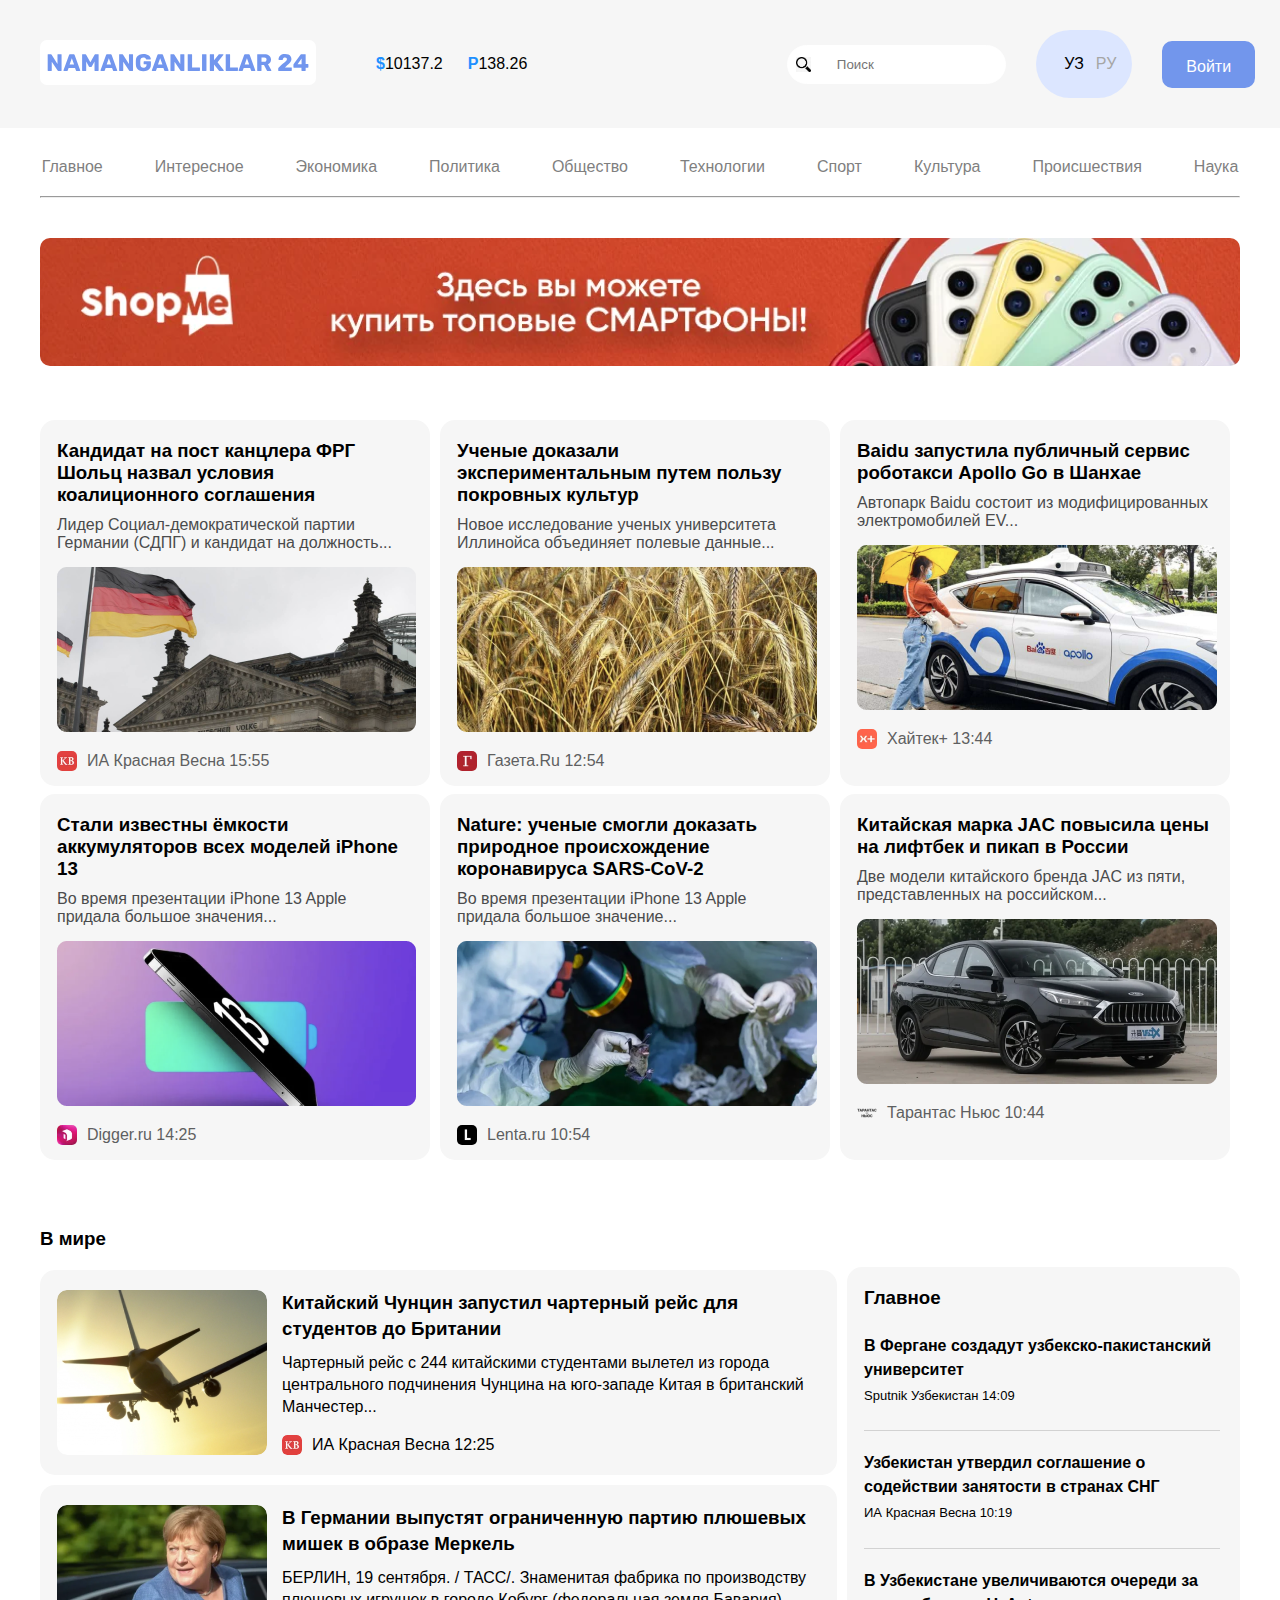
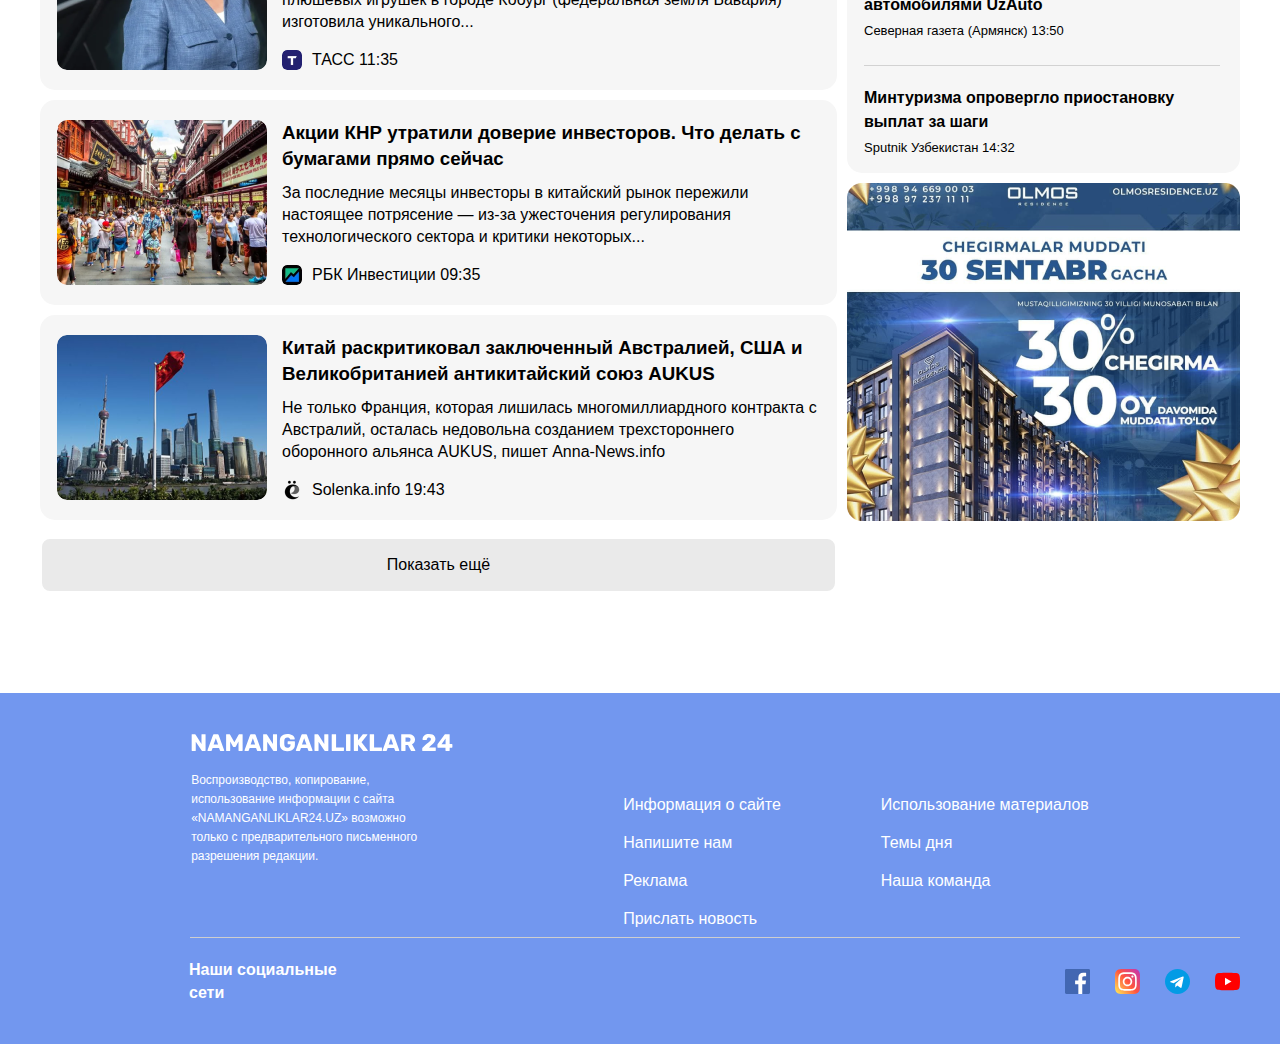
==== index.html @ 74d0e5bb "Initial commit" ====
<!DOCTYPE html>
<html lang="en">

<head>
    <meta charset="UTF-8">
    <meta name="viewport" content="width=device-width, initial-scale=1.0">
    <title>Namangan 24</title>
    <link rel="stylesheet" href="./normalize.css">
    <link rel="stylesheet" href="./main.css">
</head>

<body>
    <header class="namangan__header">
        <div class="header__inner">
            <div class="container">
                <div class="box__bacgkround__color">

                    <div class="box__namangan__one">

                        <div class="header__content">
                            <a href="./index.html">
                            <img class="header__logo" src="./images/NAMANGANLIKLAR24.svg" alt="Namangan photo">
                        </a>
                        </div>

                        <div class="drbox">
                            <p class="header__$"><span class="dollar__span">$</span>10137.2</p>
                            <p class="header__rubl"><span class="rubl__span">Р</span>138.26</p>
                        </div>
                        <div class="form__content">
                            <form class="header__form" action="https://echo.htmlacademy.ru" method="post">
                                <input class="header__form__item" placeholder="     Поиск" name="User_search"
                                    type="search">
                            </form>
                            <div class="language__box">
                                <a class="header__language" href="#">УЗ</a>
                                <a class="header__language__ru" href="#">РУ</a>
                            </div>
                            <a class="header__sign" href="./contact.html">Войти</a>
                        </div>


                    </div>



                </div>
            </div>
        </div>
        <div class="box__orginal__header">
            <div class="container">
                <ul class="header__list">
                    <li class="header__list__item"><a class="header__link" href="./index.html">Главное</a></li>
                    <li class="header__list__item"><a class="header__link" href="./about.html">Интересное</a></li>
                    <li class="header__list__item"><a class="header__link" href="./article.html">Экономика</a></li>
                    <li class="header__list__item"><a class="header__link" href="#">Политика</a></li>
                    <li class="header__list__item"><a class="header__link" href="#">Общество</a></li>
                    <li class="header__list__item"><a class="header__link" href="#">Технологии</a></li>
                    <li class="header__list__item"><a class="header__link" href="#">Спорт</a></li>
                    <li class="header__list__item"><a class="header__link" href="#">Культура</a></li>
                    <li class="header__list__item"><a class="header__link" href="#">Происшествия</a></li>
                    <li class="header__list__item"><a class="header__link" href="#">Наука</a></li>

                </ul>
                <hr class="header__line">

            </div>

        </div>

        <div class="box__namangan__ads">
            <div class="container">
                <img class="header__img__ad" width="1200" height="auto" src="./images/optimize 1.png" alt="AD">
            </div>
        </div>

    </header>
    <!-- news started -->
    <main>
        <section class="News">
            <div class="container">
                <div class="news__iner">

                    <ul class="news__list">
                        <li class="news__list__item">
                            <h3 class="news__title">Кандидат на пост канцлера ФРГ Шольц назвал условия коалиционного
                                соглашения</h3>
                            <p class="news__text">Лидер Социал-демократической партии Германии (СДПГ) и кандидат на
                                должность...</p>
                            <img src="./images/image 3.png"
                                alt="Кандидат на пост канцлера ФРГ Шольц назвал условия коалиционного соглашения">
                            <div class="box__icon">
                                <img class="icon__img" src="./images/oxiridi.svg" alt="icon">
                                <p class="icon__text"><span>ИА Красная Весна 15:55</span></p>
                            </div>
                        </li>
                        <li class="news__list__item">
                            <h3 class="news__title">Ученые доказали экспериментальным путем пользу покровных культур
                            </h3>
                            <p class="news__text">Новое исследование ученых университета Иллинойса объединяет полевые
                                данные... </p>
                            <img src="./images/image 1.png"
                                alt="Кандидат на пост канцлера ФРГ Шольц назвал условия коалиционного соглашения">
                            <div class="box__icon">
                                <img class="icon__img" src="./images/svg.svg" alt="icon">
                                <p class="icon__text"><span>Газета.Ru 12:54</span></p>
                            </div>
                        </li>
                        <li class="news__list__item">
                            <h3 class="news__title">Baidu запустила публичный сервис роботакси Apollo Go в Шанхае</h3>
                            <p class="news__text">Автопарк Baidu состоит из модифицированных электромобилей EV... </p>
                            <img src="./images/image 4.png"
                                alt="Кандидат на пост канцлера ФРГ Шольц назвал условия коалиционного соглашения">
                            <div class="box__icon">
                                <img class="icon__img" src="./images/xaytek.svg" alt="icon">
                                <p class="icon__text"><span>Хайтек+ 13:44</span></p>
                            </div>
                        </li>
                        <li class="news__list__item">
                            <h3 class="news__title">Стали известны ёмкости аккумуляторов всех моделей iPhone 13</h3>
                            <p class="news__text">Во время презентации iPhone 13 Apple придала большое значения...</p>
                            <img src="./images/iphone.png"
                                alt="Кандидат на пост канцлера ФРГ Шольц назвал условия коалиционного соглашения">
                            <div class="box__icon">
                                <img class="icon__img" src="./images/svg1.svg" alt="icon">
                                <p class="icon__text"><span>Digger.ru 14:25</span></p>
                            </div>
                        </li>
                        <li class="news__list__item">
                            <h3 class="news__title">Nature: ученые смогли доказать природное происхождение коронавируса
                                SARS-CoV-2</h3>
                            <p class="news__text">Во время презентации iPhone 13 Apple придала большое значение...</p>
                            <img src="./images/photo.png"
                                alt="Кандидат на пост канцлера ФРГ Шольц назвал условия коалиционного соглашения">
                            <div class="box__icon">
                                <img class="icon__img" src="./images/svg2.svg" alt="icon">
                                <p class="icon__text"><span>Lenta.ru 10:54</span></p>
                            </div>
                        </li>
                        <li class="news__list__item">
                            <h3 class="news__title">Китайская марка JAC повысила цены на лифтбек и пикап в России</h3>
                            <p class="news__text">Две модели китайского бренда JAC из пяти, представленных на
                                российском...</p>
                            <img src="./images/last.png"
                                alt="Кандидат на пост канцлера ФРГ Шольц назвал условия коалиционного соглашения">
                            <div class="box__icon">
                                <img class="icon__img" src="./images/svg3.svg" alt="icon">
                                <p class="icon__text"><span>Тарантас Ньюс 10:44 </span></p>
                            </div>
                        </li>
                    </ul>

                </div>
            </div>

        </section>

        <section class="world">
            <div class="container">
                <h3 class="world__left__title">В мире</h3>
                <div class="world__main">
                    <div class="world__left__main">
                        <div class="world__left">


                            <ul class="world__left__list">
                                <li class="world__left__list__item">
                                    <img class="world__left__img" src="./images/news.png" alt="1photo">

                                    <div class="world__left__list__item__content">
                                        <h3 class="world__left__list__item__content__title">Китайский Чунцин запустил
                                            чартерный
                                            рейс для студентов до Британии</h3>
                                        <p class="world__left__list__item__content__text">Чартерный рейс с 244
                                            китайскими
                                            студентами вылетел из города центрального подчинения Чунцина на юго-западе
                                            Китая
                                            в
                                            британский Манчестер... </p>
                                        <div class="world__left__list__item__box__bottom">
                                            <img class="world__left__list__item__box__bottom__img"
                                                src="./images/oxiridi.svg" alt="bottom photo">
                                            <span class="world__left__list__item__box__bottom__text">ИА Красная Весна
                                                12:25</span>
                                        </div>
                                    </div>
                                </li>

                                <li class="world__left__list__item">
                                    <img class="world__left__img" src="./images/2rasm.png" alt="1photo">
                                    <div class="world__left__list__item__content">
                                        <h3 class="world__left__list__item__content__title">В Германии выпустят
                                            ограниченную
                                            партию плюшевых мишек в образе Меркель
                                        </h3>
                                        <p class="world__left__list__item__content__text">
                                            БЕРЛИН, 19 сентября. / ТАСС/. Знаменитая фабрика по производству плюшевых
                                            игрушек в городе Кобург (федеральная земля Бавария) изготовила
                                            уникального...
                                        </p>
                                        <div class="world__left__list__item__box__bottom">
                                            <img class="world__left__list__item__box__bottom__img"
                                                src="./images/2rasmbottom.svg" alt="bottom photo">
                                            <span class="world__left__list__item__box__bottom__text">
                                                ТАСС 11:35</span>
                                        </div>
                                    </div>
                                </li>
                                <li class="world__left__list__item">
                                    <img class="world__left__img" src="./images/3rasm.png" alt="1photo">
                                    <div class="world__left__list__item__content">
                                        <h3 class="world__left__list__item__content__title">Акции КНР утратили доверие
                                            инвесторов. Что делать с бумагами прямо сейчас
                                        </h3>
                                        <p class="world__left__list__item__content__text">
                                            За последние месяцы инвесторы в китайский рынок пережили настоящее
                                            потрясение —
                                            из-за ужесточения регулирования технологического сектора и критики
                                            некоторых...
                                        </p>
                                        <div class="world__left__list__item__box__bottom">
                                            <img class="world__left__list__item__box__bottom__img"
                                                src="./images/3rasmbottom.svg" alt="bottom photo">
                                            <span class="world__left__list__item__box__bottom__text">РБК Инвестиции
                                                09:35
                                            </span>
                                        </div>
                                    </div>
                                </li>
                                <li class="world__left__list__item">
                                    <img class="world__left__img" src="./images/4rasm.png" alt="1photo">
                                    <div class="world__left__list__item__content">
                                        <h3 class="world__left__list__item__content__title">Китай раскритиковал
                                            заключенный
                                            Австралией, США и Великобританией антикитайский союз AUKUS
                                        </h3>
                                        <p class="world__left__list__item__content__text">
                                            Не только Франция, которая лишилась многомиллиардного контракта с Австралий,
                                            осталась недовольна созданием трехстороннего оборонного альянса AUKUS, пишет
                                            Anna-News.info
                                        </p>
                                        <div class="world__left__list__item__box__bottom">
                                            <img class="world__left__list__item__box__bottom__img"
                                                src="./images/4rasmbottom.svg" alt="bottom photo">
                                            <span class="world__left__list__item__box__bottom__text">Solenka.info
                                                19:43
                                            </span>
                                        </div>
                                    </div>
                                </li>


                            </ul>
                            <a class="world__left__link" href="./about.html">Показать ещё</a>
                        </div>





                    </div>












                    <div class="world__right">
                        <div class="world__right__main">

                            <h3 class="world__right__title">Главное</h3>
                            <ul class="world__right__list">
                                <li class="world__right__list__item">
                                    <h4 class="world__right__list__item__title">В Фергане создадут узбекско-пакистанский
                                        университет</h4>
                                    <p class="world__right__list__item__text">Sputnik Узбекистан 14:09</p>
                                </li>
                                <li class="world__right__list__item">
                                    <h4 class="world__right__list__item__title">Узбекистан утвердил соглашение о
                                        содействии
                                        занятости в странах СНГ
                                    </h4>
                                    <p class="world__right__list__item__text">ИА Красная Весна 10:19</p>
                                </li>
                                <li class="world__right__list__item">
                                    <h4 class="world__right__list__item__title">В Узбекистане увеличиваются очереди за
                                        автомобилями UzAuto
                                    </h4>
                                    <p class="world__right__list__item__text">Северная газета (Армянск) 13:50</p>
                                </li>
                                <li class="world__right__list__item world__right__list__item__active">
                                    <h4 class="world__right__list__item__title">Минтуризма опровергло приостановку
                                        выплат за
                                        шаги
                                    </h4>
                                    <p class="world__right__list__item__text">Sputnik Узбекистан 14:32</p>
                                </li>
                            </ul>




                        </div>
                        <a class="world__right__link__ad" href="#"><img class="world__right__link__ad__img" width="393"
                                height="338" src="./images/image 6.png" alt="adolmos"></a>

                    </div>









                </div>


            </div>


        </section>

       

    </main>

    <footer class="namangan__footer">
        <div class="namangan__footer__inner">
            <div class="container">
                <div class="namangan__footer__top__main">
                    <div class="namangan__footer__box">
                        <a href="#"><img class="namangan__footer__logo__img" src="./images/logo footer.svg"
                                alt="Namangan__logo"></a>

                        <p class="namangan__footer__text">Воспроизводство, копирование, использование информации с
                            сайта
                            «NAMANGANLIKLAR24.UZ» возможно только с предварительного письменного разрешения редакции.
                        </p>
                    </div>

                    <ul class="namangan__footer__list">
                        <li class="namangan__footer__list__item"><a class="namangan__footer__list__item__link"
                                href="#">Информация о сайте</a></li>
                        <li class="namangan__footer__list__item"><a class="namangan__footer__list__item__link"
                                href="#">Напишите нам</a></li>
                        <li class="namangan__footer__list__item"><a class="namangan__footer__list__item__link"
                                href="#">Реклама</a></li>
                        <li class="namangan__footer__list__item"><a class="namangan__footer__list__item__link"
                                href="#">Прислать новость</a></li>
                    </ul>

                    <ul class="namangan__footer__list__tutor">
                        <li class="namangan__footer__list__item__tutor"><a
                                class="namangan__footer__list__item__link__tutor" href="#">Использование материалов</a>
                        </li>
                        <li class="namangan__footer__list__item__tutor"><a
                                class="namangan__footer__list__item__link__tutor" href="#">Темы дня</a></li>
                        <li class="namangan__footer__list__item__tutor"><a
                                class="namangan__footer__list__item__link__tutor" href="#">Наша команда
                            </a></li>

                    </ul>

                </div>
                <div class="line"></div>



                <div class="namangan__footer__bottom__icons__box">
                    <div class="namangan__footer__bottom__icons__box__title__tutor">
                        <h4 class="namangan__footer__bottom__icons__box__title">Наши социальные сети</h4>
                    </div>
                    <div class="namangan__footer__bottom__icons__box__img">
                        <img width="25" src="./images/free-icon-facebook-1384053 1.svg" alt="faceebok photo">
                        <img width="25" src="./images/free-icon-instagram-2111463 1.svg" alt="faceebok photo">
                        <img width="25" src="./images/free-icon-telegram-2111646 1.svg" alt="faceebok photo">
                        <img width="25" src="./images/free-icon-youtube-1384060 1.svg" alt="faceebok photo">
                    </div>
                </div>

            </div>
        </div>
    </footer>


</body>

</html>
---- main.css ----
/*
* Prefixed by https://autoprefixer.github.io
* PostCSS: v8.4.14,
* Autoprefixer: v10.4.7
* Browsers: last 4 version
*/

* {
    margin: 0;
    padding: 0;
    -webkit-box-sizing: border-box;
            box-sizing: border-box;
}

body {
    font-family: 'Rubik', sans-serif;
}

li {
    list-style: none;
    
}

a {
    text-decoration: none;
}

.namangan__header--active {
    margin-bottom: 50px;
}


.header__inner {

    background-color: rgba(246, 246, 246, 1);
}

.header__logo {
    margin-right: 0;
    gap: 0;
}

.container {
    width: 1240px;
    padding-right: 20px;
    padding-left: 20px;
    margin: 0 auto;


}

.box__bacgkround__color {
    padding-top: 30px;
    padding-bottom: 30px;

}

.box__namangan__one {
    display: -webkit-box;
    display: -ms-flexbox;
    display: flex;
    gap: 60px;
    -webkit-box-align: center;
        -ms-flex-align: center;
            align-items: center;
    -webkit-box-pack: justify;
        -ms-flex-pack: justify;
            justify-content: space-between;
}

.header__form__item {
    border-radius: 60px;
    padding: 11px 10px 11px 30px;
    -webkit-box-sizing: border-box;
            box-sizing: border-box;
    background-image: url("./images/png-transparent-computer-icons-magnifying-glass-magnifier-magnifying-glass-magnifier-лупа-вектор-thumbnail.png");
    background-size: 15px;
    background-repeat: no-repeat;
    background-position: center left 8px;
    margin-left: 200px;
    border: 1px solid white;
}

.header__language__ru {
    color: rgba(166, 166, 166, 1);
    font-weight: 400;

}

.header__language {
    color: black;
    font-weight: 400;

    padding: 10px 12px;
    border-radius: 120px;

}

.header__sign {
    color: rgba(255, 255, 255, 1);
    background-color: rgba(114, 150, 236, 1);
    padding: 13px 20px 8px 20px;
    border-radius: 10px;
    font-weight: 500;
    border: 4px solid rgba(114, 150, 236, 1);

}

.header__sign:hover {
    background-color: white;
    border: solid 4px rgba(114, 150, 236, 1);
    color: rgba(114, 150, 236, 1);

}

.header__sign:active {
    opacity: 0.6;
    background-color: white;
    border: solid 4px rgba(114, 150, 236, 1);
    color: rgba(114, 150, 236, 1);
}


.language__box {
    background-color: rgba(220, 230, 255, 1);
    padding: 15px 16px 15px 16px;
    border-radius: 41px;
    display: -webkit-box;
    display: -ms-flexbox;
    display: flex;
    -webkit-box-align: center;
        -ms-flex-align: center;
            align-items: center;
}

.header__language:hover {
    background-color: rgba(255, 255, 255, 1);
}

.header__language__ru:hover {
    background-color: rgba(220, 230, 255, 1);

}


.form__content {
    display: -webkit-box;
    display: -ms-flexbox;
    display: flex;
    -webkit-box-align: center;
        -ms-flex-align: center;
            align-items: center;
    gap: 30px;
}

.header__content {
    display: -webkit-box;
    display: -ms-flexbox;
    display: flex;
    -webkit-box-align: center;
        -ms-flex-align: center;
            align-items: center;

}

.drbox {
    display: -webkit-box;
    display: -ms-flexbox;
    display: flex;
    gap: 25px;
}

.dollar__span {
    font-weight: bold;
    color: dodgerblue;
}

.rubl__span {
    font-weight: bold;
    color: dodgerblue;
}

.header__list {
    list-style: none;
    display: -webkit-box;
    display: -ms-flexbox;
    display: flex;
    -webkit-box-pack: center;
        -ms-flex-pack: center;
            justify-content: center;
    gap: 52px;
    margin-top: 30px;
    padding-bottom: 20px;

}

.header__link {
    color: rgba(127, 127, 127, 1);
    font-weight: 500;
}

.header__link:hover {
    color: red;

}

.header__line {
    color: rgba(127, 127, 127, 1);
}

.header__img__ad {
    border-radius: 10px;
    margin-top: 40px;
    margin-bottom: 50px;

}



/* news start */
.news__list {
    display: -webkit-box;
    display: -ms-flexbox;
    display: flex;
    -ms-flex-wrap: wrap;
        flex-wrap: wrap;
    -webkit-box-pack: center;
        -ms-flex-pack: center;
            justify-content: center;
}

.news__list__item {
    width: 390px;
    padding: 20px 18px 15px 17px;
    background-color: rgba(246, 246, 246, 1);
    border-radius: 15px;
    margin-right: 10px;
    margin-bottom: 8px;



}

.news__title {
    margin-bottom: 10px;

}

.news__text {
    margin-bottom: 15px;
    font-weight: 500;
    color: rgba(74, 75, 76, 1);
}

.box__icon {
    margin-top: 15px;
    display: -webkit-box;
    display: -ms-flexbox;
    display: flex;
    -webkit-box-align: center;
        -ms-flex-align: center;
            align-items: center;
    gap: 10px;
}

.icon__text {
    color: rgba(94, 95, 97, 1);
}

/* news__df start */

/* world__left start */
.world__left__title {
    margin-top: 60px;
}

.world__left__list {
    margin-top: 20px;
    display: -webkit-box;
    display: -ms-flexbox;
    display: flex;
    -webkit-box-orient: vertical;
    -webkit-box-direction: normal;
        -ms-flex-direction: column;
            flex-direction: column;
    gap: 10px;
}

.world__left__list__item {
    display: -webkit-box;
    display: -ms-flexbox;
    display: flex;
    width: 797px;
    background-color: rgba(246, 246, 246, 1);
    padding: 20px 20px 20px 17px;
    border-radius: 15px;

    gap: 15px;


}

.world__left__img {
    border-radius: 10px;
}

.world__left__list__item__content__title {
    line-height: 26px;
}

.world__left__list__item__content__text {
    font-weight: 400;
    margin-top: 10px;
    margin-bottom: 17px;
    font-size: 16px;
    line-height: 22px;
}

.world__left__list__item__box__bottom {
    display: -webkit-box;
    display: -ms-flexbox;
    display: flex;
    -webkit-box-align: center;
        -ms-flex-align: center;
            align-items: center;
    gap: 10px;
}

.world__left__list__item__box__bottom__img {
    border-radius: 5px;
}

.world__left__list__item__box__bottom__text {
    font-weight: 400;
    line-height: 14.22px;
}

.world__left__link {
    display: -webkit-box;
    display: -ms-flexbox;
    display: flex;
    -webkit-box-pack: center;
        -ms-flex-pack: center;
            justify-content: center;

    padding: 17px;
    background-color: rgba(234, 234, 234, 1);
    color: black;
    font-weight: 500;
    font-size: 16px;
    margin-top: 17px;
    border: 2.7px solid white;

    border-radius: 10px;

}

.world__left__link:hover {
    background-color: rgb(255, 255, 255);
    border: 2.7px solid blue;
    color: blue;
}

.world__left__link:active {
    opacity: 0.6;
    background-color: rgb(255, 255, 255);
    border: 2.7px solid blue;
    color: blue;
}

/* world__left finish */

/* world__right start */
.world__right__main {
    margin-top: 17px;
    padding: 20px 20px 5px 17px;
    border-radius: 15px;
    background-color: rgba(246, 246, 246, 1);
    margin-left: 10px;
    margin-bottom: 10px;
}

.world__main {
    display: -webkit-box;
    display: -ms-flexbox;
    display: flex;
    -webkit-box-orient: horizontal;
    -webkit-box-direction: normal;
        -ms-flex-direction: row;
            flex-direction: row;

}

.world__right__title {
    margin-bottom: 25px;
}

.world__right__list {
    display: -webkit-box;
    display: -ms-flexbox;
    display: flex;
    -webkit-box-orient: vertical;
    -webkit-box-direction: normal;
        -ms-flex-direction: column;
            flex-direction: column;
    gap: 20px;
}

.world__right__list__item {


    border-bottom: 1px solid rgba(210, 210, 210, 1);

    padding-bottom: 20px;
}

.world__right__list__item__active {
    border-bottom: none;
    padding-bottom: 5px;
}

.world__right__list__item__title {
    line-height: 24px;
}

.world__right__list__item__text {
    line-height: 28.44px;
    font-weight: 400;
    font-size: 13px;

}

.world__right__link__ad {
    margin-left: 10px;
    border-radius: 15px;

}






/* world__right finish */
/* news three start */
.section__news__three__main__title {
    line-height: 28.44px;
    margin-top: 60px;
    margin-bottom: 20px;
}

.section__news__three__list {
    display: -webkit-box;
    display: -ms-flexbox;
    display: flex;
    gap: 10px;
}

.section__news__three__list__item {
    width: 393px;
    padding: 20px 18px 15px 17px;
    border-radius: 15px;
    background-color: rgba(246, 246, 246, 1);
}

.section__news__three__list__item__title {
    line-height: 26px;
}


.section__news__three__list__item__text {
    margin-top: 10px;
    margin-bottom: 20px;
    font-size: 1rem;
    line-height: 22px;
    color: rgba(74, 75, 76, 1);
    font-weight: 400;
}

.section__news__three__list__item__bottom__box {
    display: -webkit-box;
    display: -ms-flexbox;
    display: flex;
    -webkit-box-align: center;
        -ms-flex-align: center;
            align-items: center;
    gap: 10px;
}

.section__news__three__list__item__bottom__box--active {
    margin-top: 43px;
}

.section__news__three__list__item__bottom__box__text {
    font-size: 12px;
    line-height: 14.22px;
    color: rgba(94, 95, 97, 1);
    font-weight: 400;
}




/* news three finish */

/* footer :start */
.namangan__footer {
    margin-top: 100px;



}

.namangan__footer__inner {
    background-color: rgba(114, 151, 239, 1);
    padding-bottom: 40px;
}

.namangan__footer__top__main {
    display: -webkit-box;
    display: -ms-flexbox;
    display: flex;
    -webkit-box-pack: center;
        -ms-flex-pack: center;
            justify-content: center;



}

.namangan__footer__logo__img {
    padding-top: 40px;
}

.namangan__footer__box {

    width: 229px;



}

.namangan__footer__text {
    font-weight: 400;
    color: rgba(255, 255, 255, 1);
    font-size: 12px;
    line-height: 19px;
    margin-top: 15px;
    padding-bottom: 71px;

}

.namangan__footer__list {
    display: -webkit-box;
    display: -ms-flexbox;
    display: flex;
    -webkit-box-orient: vertical;
    -webkit-box-direction: normal;
        -ms-flex-direction: column;
            flex-direction: column;
    gap: 20px;
    margin-left: 203px;
    margin-top: 103px;
    margin-right: 100px;
}

.namangan__footer__list__item__link {
    font-weight: 500;
    font-size: 16px;
    color: rgba(255, 255, 255, 1);
}

.namangan__footer__list__tutor {
    display: -webkit-box;
    display: -ms-flexbox;
    display: flex;
    -webkit-box-orient: vertical;
    -webkit-box-direction: normal;
        -ms-flex-direction: column;
            flex-direction: column;
    gap: 20px;
    margin-top: 103px;
}

.namangan__footer__list__item__link__tutor {
    color: rgba(255, 255, 255, 1);
    ;
    font-weight: 16px;
    font-weight: 500;
}

.line {
    border-bottom: 1px solid rgba(206, 206, 206, 1);
    margin-left: 150px;
}

.namangan__footer__bottom__icons__box {
    padding-top: 20px;
    display: -webkit-box;
    display: -ms-flexbox;
    display: flex;
    -webkit-box-pack: center;
        -ms-flex-pack: center;
            justify-content: center;
}

.namangan__footer__bottom__icons__box__title__tutor {
    /* width: 161px; */
    line-height: 23px;

}

.namangan__footer__bottom__icons__box__title {
    margin-left: 149px;
    color: rgba(255, 255, 255, 1);
    width: 161px;

}

.namangan__footer__bottom__icons__box__img {
    display: -webkit-box;
    display: -ms-flexbox;
    display: flex;
    gap: 25px;
    -webkit-box-align: center;
        -ms-flex-align: center;
            align-items: center;
    -webkit-box-orient: horizontal;
    -webkit-box-direction: normal;
        -ms-flex-direction: row;
            flex-direction: row;
    margin-left: auto;
}






.world-article-left-right__box {
    width: 200px;
    display: -webkit-box;
    display: -ms-flexbox;
    display: flex;
    -webkit-box-align: center;
        -ms-flex-align: center;
            align-items: center;
    gap: 10px;


}

.world-article-left-right__text {
    color: rgba(94, 95, 97, 1);
    font-size: 14px;
    line-height: 16px;
}

.world-article-left-right__title {
    width: 554px;
    margin-top: 30px;
    margin-bottom: 20px;
}

.world-article-left-right__subtitle__img {
    margin-bottom: 25px;
}

.world-article-left-right__subimg__box {
    display: -webkit-box;
    display: -ms-flexbox;
    display: flex;
    -webkit-box-orient: vertical;
    -webkit-box-direction: normal;
        -ms-flex-direction: column;
            flex-direction: column;
    gap: 24px;
}

.world-article-left-right__subimg__text {
    width: 797px;
    font-size: 20px;
    line-height: 30px;


}

.world-article-left-right__subimg__text:nth-child(6) {
    padding-bottom: 50px;
    border-bottom: 1px solid rgba(210, 210, 210, 1);
}

.contact__textarea {
    /* width: 696px;
    height: 180px; */
    padding: 18px 524px 143px 20px;
    margin-top: 10px;
    border-radius: 10px;
    border: 1px solid rgba(0, 0, 0, 0.2);
}

.contact__textarea:focus {
    border: 1px solid rgba(0, 0, 0, 0.2);
    outline: none;
}

.contact__form {
    width: 710px;



}


.contact__input__item {
    padding: 18px 166px 18px 20px;
    border-radius: 10px;
    border: 1px solid rgba(0, 0, 0, 0.2);
}

.contact__input__item--active {
    padding: 18px 526px 18px 20px;

}

.contact__box {
    display: -webkit-box;
    display: -ms-flexbox;
    display: flex;
    gap: 10px;
    margin-bottom: 10px;
    margin-top: 20px;
}

.contact__input__item:focus {
    border: 1px solid rgba(0, 0, 0, 0.2);
    outline: none;
}

.contact__btn {
    padding: 17px 30px;
    background-color: rgba(114, 151, 239, 1);
    color: white;
    font-weight: 500;
    border-radius: 10px;
    border: none;
    margin-left: 587px;
    margin-top: 20px;
}

.contact__list {}

.contact__items {
   

    border-bottom: 1px solid rgba(210, 210, 210, 1);
}

.contact__titles {
    line-height: 23.7px;
    margin-bottom: 7px;
}

.contact__texts {
    line-height: 18.96px;
    margin-bottom: 20px;
}

.contact__main {
    display: -webkit-box;
    display: -ms-flexbox;
    display: flex;

    gap: 10px;
    -webkit-box-align: start;
        -ms-flex-align: start;
            align-items: flex-start;
}

.contact-right__main {
    padding: 30px 210px 20px 25px;
    background-color: rgba(246, 246, 246, 1);
    margin-top: 20px;
    border-radius: 10px;
   

}

.contact__items:nth-child(2) {
    margin-top: 20px;
}

.contact__items:nth-child(3) {
    margin-top: 20px;
    border-bottom: none;
}
































/* news__df finish */
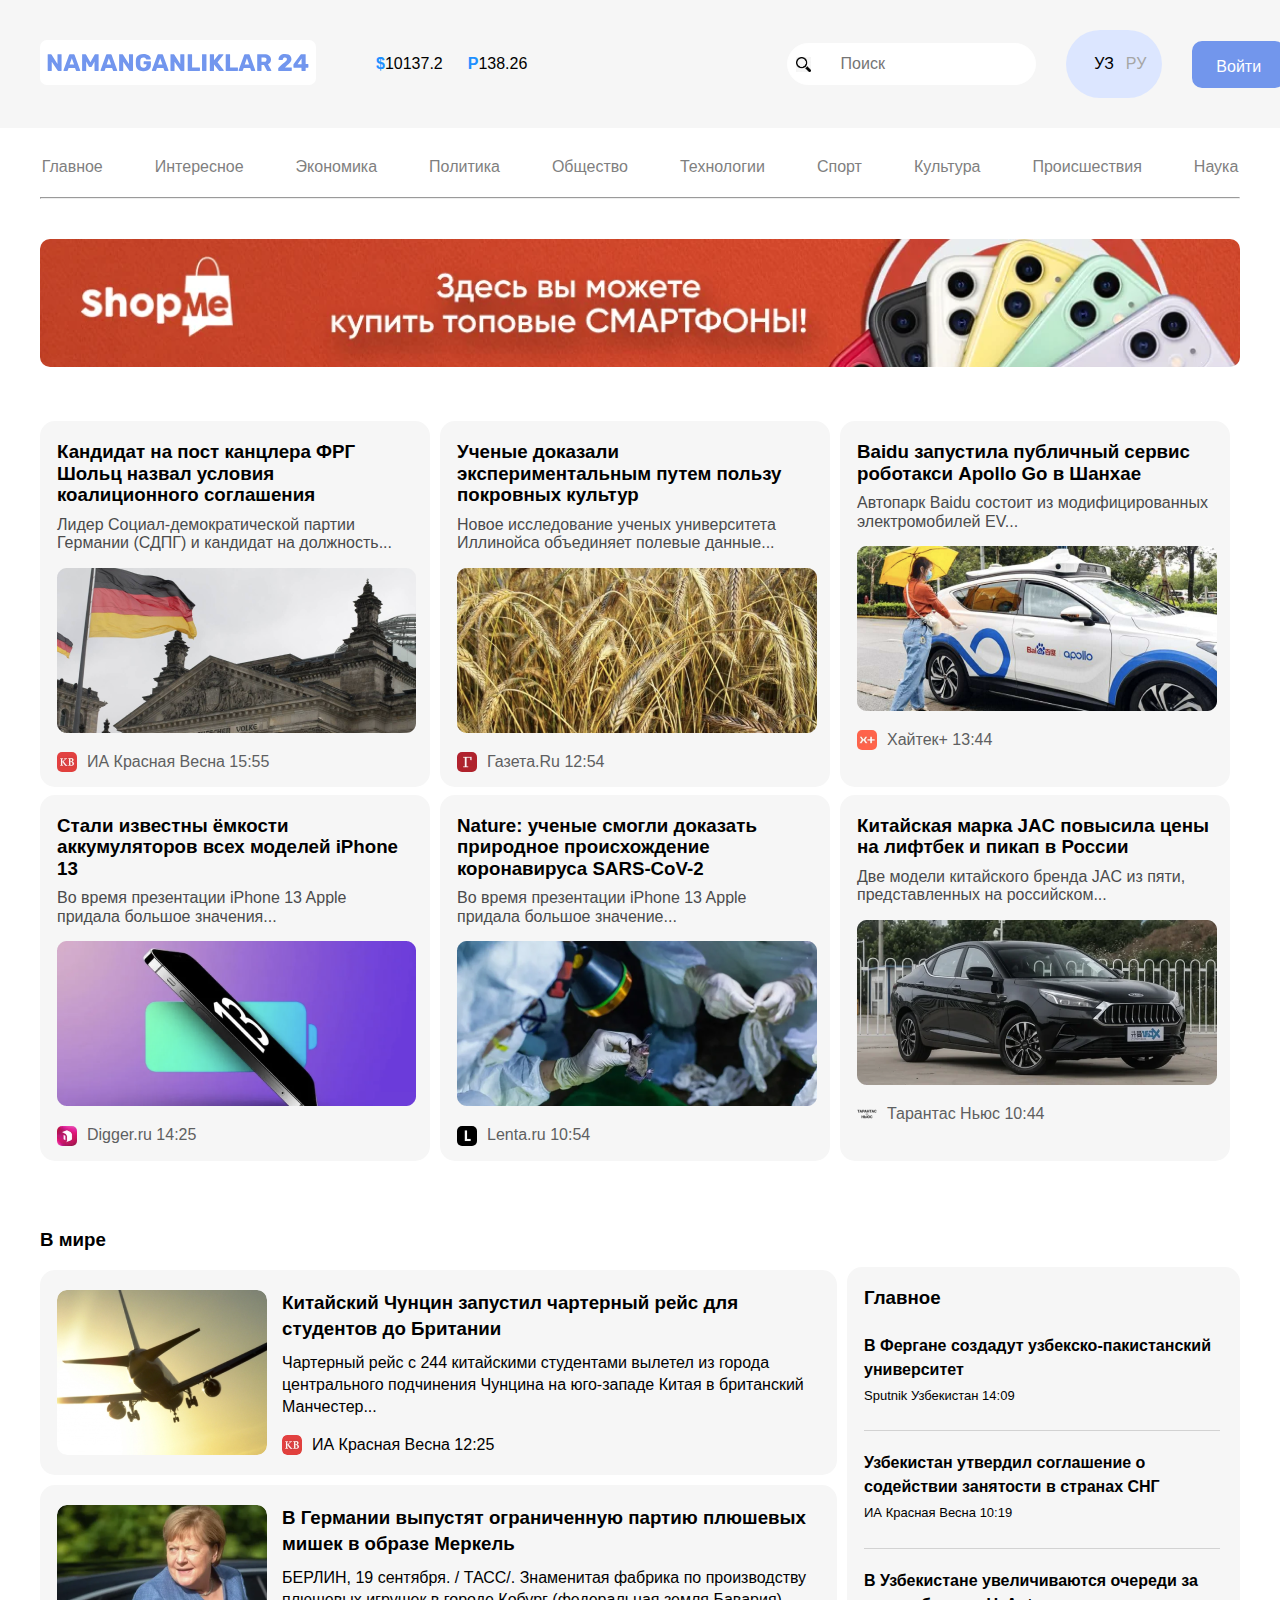
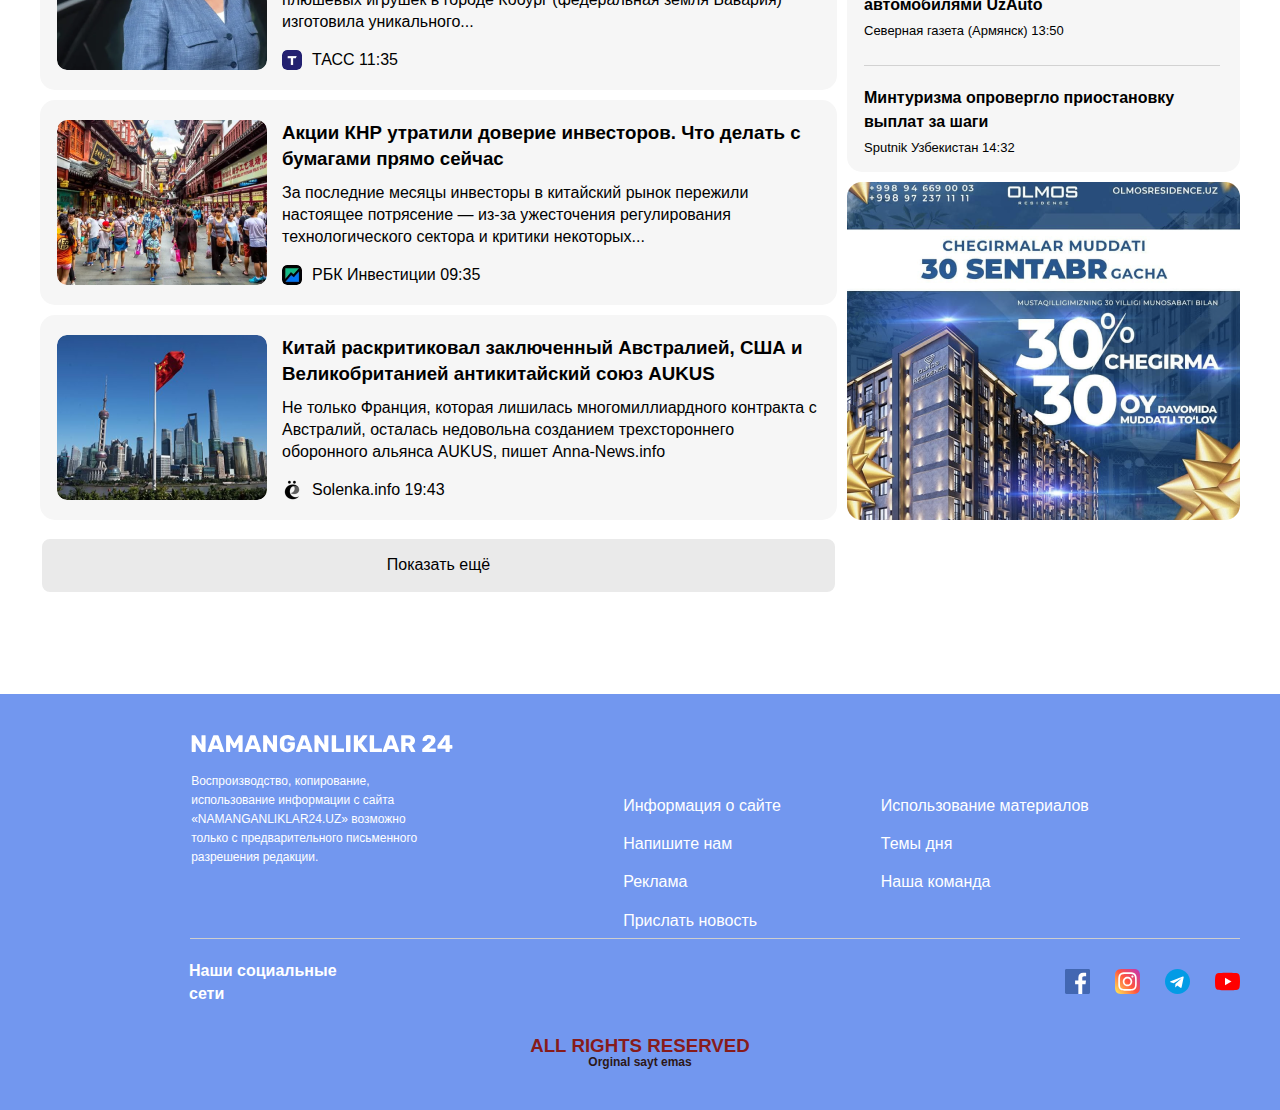
==== commit 934da004: "add code" ====
--- a/index.html
+++ b/index.html
@@ -385,7 +385,8 @@
                         <img width="25" src="./images/free-icon-youtube-1384060 1.svg" alt="faceebok photo">
                     </div>
                 </div>
-
+                <h3 class="namangan__footer__bottom-title">ALL RIGHTS RESERVED</h3>
+                <p class="namangan__footer__bottom-texts">Orginal sayt emas</p>
             </div>
         </div>
     </footer>
--- a/main.css
+++ b/main.css
@@ -1,829 +1 @@
-/*
-* Prefixed by https://autoprefixer.github.io
-* PostCSS: v8.4.14,
-* Autoprefixer: v10.4.7
-* Browsers: last 4 version
-*/
-
-* {
-    margin: 0;
-    padding: 0;
-    -webkit-box-sizing: border-box;
-            box-sizing: border-box;
-}
-
-body {
-    font-family: 'Rubik', sans-serif;
-}
-
-li {
-    list-style: none;
-    
-}
-
-a {
-    text-decoration: none;
-}
-
-.namangan__header--active {
-    margin-bottom: 50px;
-}
-
-
-.header__inner {
-
-    background-color: rgba(246, 246, 246, 1);
-}
-
-.header__logo {
-    margin-right: 0;
-    gap: 0;
-}
-
-.container {
-    width: 1240px;
-    padding-right: 20px;
-    padding-left: 20px;
-    margin: 0 auto;
-
-
-}
-
-.box__bacgkround__color {
-    padding-top: 30px;
-    padding-bottom: 30px;
-
-}
-
-.box__namangan__one {
-    display: -webkit-box;
-    display: -ms-flexbox;
-    display: flex;
-    gap: 60px;
-    -webkit-box-align: center;
-        -ms-flex-align: center;
-            align-items: center;
-    -webkit-box-pack: justify;
-        -ms-flex-pack: justify;
-            justify-content: space-between;
-}
-
-.header__form__item {
-    border-radius: 60px;
-    padding: 11px 10px 11px 30px;
-    -webkit-box-sizing: border-box;
-            box-sizing: border-box;
-    background-image: url("./images/png-transparent-computer-icons-magnifying-glass-magnifier-magnifying-glass-magnifier-лупа-вектор-thumbnail.png");
-    background-size: 15px;
-    background-repeat: no-repeat;
-    background-position: center left 8px;
-    margin-left: 200px;
-    border: 1px solid white;
-}
-
-.header__language__ru {
-    color: rgba(166, 166, 166, 1);
-    font-weight: 400;
-
-}
-
-.header__language {
-    color: black;
-    font-weight: 400;
-
-    padding: 10px 12px;
-    border-radius: 120px;
-
-}
-
-.header__sign {
-    color: rgba(255, 255, 255, 1);
-    background-color: rgba(114, 150, 236, 1);
-    padding: 13px 20px 8px 20px;
-    border-radius: 10px;
-    font-weight: 500;
-    border: 4px solid rgba(114, 150, 236, 1);
-
-}
-
-.header__sign:hover {
-    background-color: white;
-    border: solid 4px rgba(114, 150, 236, 1);
-    color: rgba(114, 150, 236, 1);
-
-}
-
-.header__sign:active {
-    opacity: 0.6;
-    background-color: white;
-    border: solid 4px rgba(114, 150, 236, 1);
-    color: rgba(114, 150, 236, 1);
-}
-
-
-.language__box {
-    background-color: rgba(220, 230, 255, 1);
-    padding: 15px 16px 15px 16px;
-    border-radius: 41px;
-    display: -webkit-box;
-    display: -ms-flexbox;
-    display: flex;
-    -webkit-box-align: center;
-        -ms-flex-align: center;
-            align-items: center;
-}
-
-.header__language:hover {
-    background-color: rgba(255, 255, 255, 1);
-}
-
-.header__language__ru:hover {
-    background-color: rgba(220, 230, 255, 1);
-
-}
-
-
-.form__content {
-    display: -webkit-box;
-    display: -ms-flexbox;
-    display: flex;
-    -webkit-box-align: center;
-        -ms-flex-align: center;
-            align-items: center;
-    gap: 30px;
-}
-
-.header__content {
-    display: -webkit-box;
-    display: -ms-flexbox;
-    display: flex;
-    -webkit-box-align: center;
-        -ms-flex-align: center;
-            align-items: center;
-
-}
-
-.drbox {
-    display: -webkit-box;
-    display: -ms-flexbox;
-    display: flex;
-    gap: 25px;
-}
-
-.dollar__span {
-    font-weight: bold;
-    color: dodgerblue;
-}
-
-.rubl__span {
-    font-weight: bold;
-    color: dodgerblue;
-}
-
-.header__list {
-    list-style: none;
-    display: -webkit-box;
-    display: -ms-flexbox;
-    display: flex;
-    -webkit-box-pack: center;
-        -ms-flex-pack: center;
-            justify-content: center;
-    gap: 52px;
-    margin-top: 30px;
-    padding-bottom: 20px;
-
-}
-
-.header__link {
-    color: rgba(127, 127, 127, 1);
-    font-weight: 500;
-}
-
-.header__link:hover {
-    color: red;
-
-}
-
-.header__line {
-    color: rgba(127, 127, 127, 1);
-}
-
-.header__img__ad {
-    border-radius: 10px;
-    margin-top: 40px;
-    margin-bottom: 50px;
-
-}
-
-
-
-/* news start */
-.news__list {
-    display: -webkit-box;
-    display: -ms-flexbox;
-    display: flex;
-    -ms-flex-wrap: wrap;
-        flex-wrap: wrap;
-    -webkit-box-pack: center;
-        -ms-flex-pack: center;
-            justify-content: center;
-}
-
-.news__list__item {
-    width: 390px;
-    padding: 20px 18px 15px 17px;
-    background-color: rgba(246, 246, 246, 1);
-    border-radius: 15px;
-    margin-right: 10px;
-    margin-bottom: 8px;
-
-
-
-}
-
-.news__title {
-    margin-bottom: 10px;
-
-}
-
-.news__text {
-    margin-bottom: 15px;
-    font-weight: 500;
-    color: rgba(74, 75, 76, 1);
-}
-
-.box__icon {
-    margin-top: 15px;
-    display: -webkit-box;
-    display: -ms-flexbox;
-    display: flex;
-    -webkit-box-align: center;
-        -ms-flex-align: center;
-            align-items: center;
-    gap: 10px;
-}
-
-.icon__text {
-    color: rgba(94, 95, 97, 1);
-}
-
-/* news__df start */
-
-/* world__left start */
-.world__left__title {
-    margin-top: 60px;
-}
-
-.world__left__list {
-    margin-top: 20px;
-    display: -webkit-box;
-    display: -ms-flexbox;
-    display: flex;
-    -webkit-box-orient: vertical;
-    -webkit-box-direction: normal;
-        -ms-flex-direction: column;
-            flex-direction: column;
-    gap: 10px;
-}
-
-.world__left__list__item {
-    display: -webkit-box;
-    display: -ms-flexbox;
-    display: flex;
-    width: 797px;
-    background-color: rgba(246, 246, 246, 1);
-    padding: 20px 20px 20px 17px;
-    border-radius: 15px;
-
-    gap: 15px;
-
-
-}
-
-.world__left__img {
-    border-radius: 10px;
-}
-
-.world__left__list__item__content__title {
-    line-height: 26px;
-}
-
-.world__left__list__item__content__text {
-    font-weight: 400;
-    margin-top: 10px;
-    margin-bottom: 17px;
-    font-size: 16px;
-    line-height: 22px;
-}
-
-.world__left__list__item__box__bottom {
-    display: -webkit-box;
-    display: -ms-flexbox;
-    display: flex;
-    -webkit-box-align: center;
-        -ms-flex-align: center;
-            align-items: center;
-    gap: 10px;
-}
-
-.world__left__list__item__box__bottom__img {
-    border-radius: 5px;
-}
-
-.world__left__list__item__box__bottom__text {
-    font-weight: 400;
-    line-height: 14.22px;
-}
-
-.world__left__link {
-    display: -webkit-box;
-    display: -ms-flexbox;
-    display: flex;
-    -webkit-box-pack: center;
-        -ms-flex-pack: center;
-            justify-content: center;
-
-    padding: 17px;
-    background-color: rgba(234, 234, 234, 1);
-    color: black;
-    font-weight: 500;
-    font-size: 16px;
-    margin-top: 17px;
-    border: 2.7px solid white;
-
-    border-radius: 10px;
-
-}
-
-.world__left__link:hover {
-    background-color: rgb(255, 255, 255);
-    border: 2.7px solid blue;
-    color: blue;
-}
-
-.world__left__link:active {
-    opacity: 0.6;
-    background-color: rgb(255, 255, 255);
-    border: 2.7px solid blue;
-    color: blue;
-}
-
-/* world__left finish */
-
-/* world__right start */
-.world__right__main {
-    margin-top: 17px;
-    padding: 20px 20px 5px 17px;
-    border-radius: 15px;
-    background-color: rgba(246, 246, 246, 1);
-    margin-left: 10px;
-    margin-bottom: 10px;
-}
-
-.world__main {
-    display: -webkit-box;
-    display: -ms-flexbox;
-    display: flex;
-    -webkit-box-orient: horizontal;
-    -webkit-box-direction: normal;
-        -ms-flex-direction: row;
-            flex-direction: row;
-
-}
-
-.world__right__title {
-    margin-bottom: 25px;
-}
-
-.world__right__list {
-    display: -webkit-box;
-    display: -ms-flexbox;
-    display: flex;
-    -webkit-box-orient: vertical;
-    -webkit-box-direction: normal;
-        -ms-flex-direction: column;
-            flex-direction: column;
-    gap: 20px;
-}
-
-.world__right__list__item {
-
-
-    border-bottom: 1px solid rgba(210, 210, 210, 1);
-
-    padding-bottom: 20px;
-}
-
-.world__right__list__item__active {
-    border-bottom: none;
-    padding-bottom: 5px;
-}
-
-.world__right__list__item__title {
-    line-height: 24px;
-}
-
-.world__right__list__item__text {
-    line-height: 28.44px;
-    font-weight: 400;
-    font-size: 13px;
-
-}
-
-.world__right__link__ad {
-    margin-left: 10px;
-    border-radius: 15px;
-
-}
-
-
-
-
-
-
-/* world__right finish */
-/* news three start */
-.section__news__three__main__title {
-    line-height: 28.44px;
-    margin-top: 60px;
-    margin-bottom: 20px;
-}
-
-.section__news__three__list {
-    display: -webkit-box;
-    display: -ms-flexbox;
-    display: flex;
-    gap: 10px;
-}
-
-.section__news__three__list__item {
-    width: 393px;
-    padding: 20px 18px 15px 17px;
-    border-radius: 15px;
-    background-color: rgba(246, 246, 246, 1);
-}
-
-.section__news__three__list__item__title {
-    line-height: 26px;
-}
-
-
-.section__news__three__list__item__text {
-    margin-top: 10px;
-    margin-bottom: 20px;
-    font-size: 1rem;
-    line-height: 22px;
-    color: rgba(74, 75, 76, 1);
-    font-weight: 400;
-}
-
-.section__news__three__list__item__bottom__box {
-    display: -webkit-box;
-    display: -ms-flexbox;
-    display: flex;
-    -webkit-box-align: center;
-        -ms-flex-align: center;
-            align-items: center;
-    gap: 10px;
-}
-
-.section__news__three__list__item__bottom__box--active {
-    margin-top: 43px;
-}
-
-.section__news__three__list__item__bottom__box__text {
-    font-size: 12px;
-    line-height: 14.22px;
-    color: rgba(94, 95, 97, 1);
-    font-weight: 400;
-}
-
-
-
-
-/* news three finish */
-
-/* footer :start */
-.namangan__footer {
-    margin-top: 100px;
-
-
-
-}
-
-.namangan__footer__inner {
-    background-color: rgba(114, 151, 239, 1);
-    padding-bottom: 40px;
-}
-
-.namangan__footer__top__main {
-    display: -webkit-box;
-    display: -ms-flexbox;
-    display: flex;
-    -webkit-box-pack: center;
-        -ms-flex-pack: center;
-            justify-content: center;
-
-
-
-}
-
-.namangan__footer__logo__img {
-    padding-top: 40px;
-}
-
-.namangan__footer__box {
-
-    width: 229px;
-
-
-
-}
-
-.namangan__footer__text {
-    font-weight: 400;
-    color: rgba(255, 255, 255, 1);
-    font-size: 12px;
-    line-height: 19px;
-    margin-top: 15px;
-    padding-bottom: 71px;
-
-}
-
-.namangan__footer__list {
-    display: -webkit-box;
-    display: -ms-flexbox;
-    display: flex;
-    -webkit-box-orient: vertical;
-    -webkit-box-direction: normal;
-        -ms-flex-direction: column;
-            flex-direction: column;
-    gap: 20px;
-    margin-left: 203px;
-    margin-top: 103px;
-    margin-right: 100px;
-}
-
-.namangan__footer__list__item__link {
-    font-weight: 500;
-    font-size: 16px;
-    color: rgba(255, 255, 255, 1);
-}
-
-.namangan__footer__list__tutor {
-    display: -webkit-box;
-    display: -ms-flexbox;
-    display: flex;
-    -webkit-box-orient: vertical;
-    -webkit-box-direction: normal;
-        -ms-flex-direction: column;
-            flex-direction: column;
-    gap: 20px;
-    margin-top: 103px;
-}
-
-.namangan__footer__list__item__link__tutor {
-    color: rgba(255, 255, 255, 1);
-    ;
-    font-weight: 16px;
-    font-weight: 500;
-}
-
-.line {
-    border-bottom: 1px solid rgba(206, 206, 206, 1);
-    margin-left: 150px;
-}
-
-.namangan__footer__bottom__icons__box {
-    padding-top: 20px;
-    display: -webkit-box;
-    display: -ms-flexbox;
-    display: flex;
-    -webkit-box-pack: center;
-        -ms-flex-pack: center;
-            justify-content: center;
-}
-
-.namangan__footer__bottom__icons__box__title__tutor {
-    /* width: 161px; */
-    line-height: 23px;
-
-}
-
-.namangan__footer__bottom__icons__box__title {
-    margin-left: 149px;
-    color: rgba(255, 255, 255, 1);
-    width: 161px;
-
-}
-
-.namangan__footer__bottom__icons__box__img {
-    display: -webkit-box;
-    display: -ms-flexbox;
-    display: flex;
-    gap: 25px;
-    -webkit-box-align: center;
-        -ms-flex-align: center;
-            align-items: center;
-    -webkit-box-orient: horizontal;
-    -webkit-box-direction: normal;
-        -ms-flex-direction: row;
-            flex-direction: row;
-    margin-left: auto;
-}
-
-
-
-
-
-
-.world-article-left-right__box {
-    width: 200px;
-    display: -webkit-box;
-    display: -ms-flexbox;
-    display: flex;
-    -webkit-box-align: center;
-        -ms-flex-align: center;
-            align-items: center;
-    gap: 10px;
-
-
-}
-
-.world-article-left-right__text {
-    color: rgba(94, 95, 97, 1);
-    font-size: 14px;
-    line-height: 16px;
-}
-
-.world-article-left-right__title {
-    width: 554px;
-    margin-top: 30px;
-    margin-bottom: 20px;
-}
-
-.world-article-left-right__subtitle__img {
-    margin-bottom: 25px;
-}
-
-.world-article-left-right__subimg__box {
-    display: -webkit-box;
-    display: -ms-flexbox;
-    display: flex;
-    -webkit-box-orient: vertical;
-    -webkit-box-direction: normal;
-        -ms-flex-direction: column;
-            flex-direction: column;
-    gap: 24px;
-}
-
-.world-article-left-right__subimg__text {
-    width: 797px;
-    font-size: 20px;
-    line-height: 30px;
-
-
-}
-
-.world-article-left-right__subimg__text:nth-child(6) {
-    padding-bottom: 50px;
-    border-bottom: 1px solid rgba(210, 210, 210, 1);
-}
-
-.contact__textarea {
-    /* width: 696px;
-    height: 180px; */
-    padding: 18px 524px 143px 20px;
-    margin-top: 10px;
-    border-radius: 10px;
-    border: 1px solid rgba(0, 0, 0, 0.2);
-}
-
-.contact__textarea:focus {
-    border: 1px solid rgba(0, 0, 0, 0.2);
-    outline: none;
-}
-
-.contact__form {
-    width: 710px;
-
-
-
-}
-
-
-.contact__input__item {
-    padding: 18px 166px 18px 20px;
-    border-radius: 10px;
-    border: 1px solid rgba(0, 0, 0, 0.2);
-}
-
-.contact__input__item--active {
-    padding: 18px 526px 18px 20px;
-
-}
-
-.contact__box {
-    display: -webkit-box;
-    display: -ms-flexbox;
-    display: flex;
-    gap: 10px;
-    margin-bottom: 10px;
-    margin-top: 20px;
-}
-
-.contact__input__item:focus {
-    border: 1px solid rgba(0, 0, 0, 0.2);
-    outline: none;
-}
-
-.contact__btn {
-    padding: 17px 30px;
-    background-color: rgba(114, 151, 239, 1);
-    color: white;
-    font-weight: 500;
-    border-radius: 10px;
-    border: none;
-    margin-left: 587px;
-    margin-top: 20px;
-}
-
-.contact__list {}
-
-.contact__items {
-   
-
-    border-bottom: 1px solid rgba(210, 210, 210, 1);
-}
-
-.contact__titles {
-    line-height: 23.7px;
-    margin-bottom: 7px;
-}
-
-.contact__texts {
-    line-height: 18.96px;
-    margin-bottom: 20px;
-}
-
-.contact__main {
-    display: -webkit-box;
-    display: -ms-flexbox;
-    display: flex;
-
-    gap: 10px;
-    -webkit-box-align: start;
-        -ms-flex-align: start;
-            align-items: flex-start;
-}
-
-.contact-right__main {
-    padding: 30px 210px 20px 25px;
-    background-color: rgba(246, 246, 246, 1);
-    margin-top: 20px;
-    border-radius: 10px;
-   
-
-}
-
-.contact__items:nth-child(2) {
-    margin-top: 20px;
-}
-
-.contact__items:nth-child(3) {
-    margin-top: 20px;
-    border-bottom: none;
-}
-
-
-
-
-
-
-
-
-
-
-
-
-
-
-
-
-
-
-
-
-
-
-
-
-
-
-
-
-
-
-
-
-/* news__df finish */+.box__namangan__one,.language__box{display:-webkit-box;display:-ms-flexbox}.header__list,li{list-style:none}.header__sign:active,.world__left__link:active{opacity:.6}*{margin:0;padding:0;-webkit-box-sizing:border-box;box-sizing:border-box}body{font-family:Rubik,sans-serif}a{text-decoration:none}.namangan__header--active{margin-bottom:50px}.header__inner{background-color:#f6f6f6}.header__logo{margin-right:0;gap:0}.container{width:1240px;padding-right:20px;padding-left:20px;margin:0 auto}.box__bacgkround__color{padding-top:30px;padding-bottom:30px}.box__namangan__one{display:flex;gap:60px;-webkit-box-align:center;-ms-flex-align:center;align-items:center;-webkit-box-pack:justify;-ms-flex-pack:justify;justify-content:space-between}.header__form__item{border-radius:60px;padding:11px 10px 11px 30px;-webkit-box-sizing:border-box;box-sizing:border-box;background-image:url("./images/png-transparent-computer-icons-magnifying-glass-magnifier-magnifying-glass-magnifier-лупа-вектор-thumbnail.png");background-size:15px;background-repeat:no-repeat;background-position:center left 8px;margin-left:200px;border:1px solid #fff}.world__right__link__ad,.world__right__main{margin-left:10px;border-radius:15px}.header__language__ru{color:#a6a6a6;font-weight:400}.header__language{color:#000;font-weight:400;padding:10px 12px;border-radius:120px}.header__sign{color:#fff;background-color:#7296ec;padding:13px 20px 8px;border-radius:10px;font-weight:500;border:4px solid #7296ec}.header__sign:active,.header__sign:hover{border:4px solid #7296ec;color:#7296ec;background-color:#fff}.language__box{background-color:#dce6ff;padding:15px 16px;border-radius:41px;display:flex;-webkit-box-align:center;-ms-flex-align:center;align-items:center}.form__content,.header__content{display:-webkit-box;display:-ms-flexbox}.header__language:hover{background-color:#fff}.header__language__ru:hover{background-color:#dce6ff}.form__content{display:flex;-webkit-box-align:center;-ms-flex-align:center;align-items:center;gap:30px}.header__content{display:flex;-webkit-box-align:center;-ms-flex-align:center;align-items:center}.drbox,.header__list{display:-webkit-box;display:-ms-flexbox}.drbox{display:flex;gap:25px}.dollar__span,.rubl__span{font-weight:700;color:#1e90ff}.header__link,.news__text{font-weight:500}.header__line,.header__link{color:#7f7f7f}.header__list{display:flex;-webkit-box-pack:center;-ms-flex-pack:center;justify-content:center;gap:52px;margin-top:30px;padding-bottom:20px}.box__icon,.news__list{display:-webkit-box;display:-ms-flexbox}.header__link:hover{color:red}.header__img__ad{border-radius:10px;margin-top:40px;margin-bottom:50px}.news__list__item,.world__left__list__item{background-color:#f6f6f6;border-radius:15px}.news__list{display:flex;-ms-flex-wrap:wrap;flex-wrap:wrap;-webkit-box-pack:center;-ms-flex-pack:center;justify-content:center}.news__list__item{width:390px;padding:20px 18px 15px 17px;margin-right:10px;margin-bottom:8px}.news__title{margin-bottom:10px}.news__text{margin-bottom:15px;color:#4a4b4c}.box__icon{margin-top:15px;display:flex;-webkit-box-align:center;-ms-flex-align:center;align-items:center;gap:10px}.icon__text{color:#5e5f61}.world__left__title{margin-top:60px}.world__left__list{margin-top:20px;display:-webkit-box;display:-ms-flexbox;display:flex;-webkit-box-orient:vertical;-webkit-box-direction:normal;-ms-flex-direction:column;flex-direction:column;gap:10px}.world__left__list__item{display:-webkit-box;display:-ms-flexbox;display:flex;width:797px;padding:20px 20px 20px 17px;gap:15px}.world__left__img{border-radius:10px}.world__left__list__item__content__title{line-height:26px}.world__left__list__item__content__text{font-weight:400;margin-top:10px;margin-bottom:17px;font-size:16px;line-height:22px}.world__left__list__item__box__bottom{display:-webkit-box;display:-ms-flexbox;display:flex;-webkit-box-align:center;-ms-flex-align:center;align-items:center;gap:10px}.world__left__list__item__box__bottom__img{border-radius:5px}.world__left__list__item__box__bottom__text{font-weight:400;line-height:14.22px}.world__left__link{display:-webkit-box;display:-ms-flexbox;display:flex;-webkit-box-pack:center;-ms-flex-pack:center;justify-content:center;padding:17px;background-color:#eaeaea;color:#000;font-weight:500;font-size:16px;margin-top:17px;border:2.7px solid #fff;border-radius:10px}.world__main,.world__right__list{display:-webkit-box;display:-ms-flexbox;-webkit-box-direction:normal}.world__left__link:active,.world__left__link:hover{background-color:#fff;border:2.7px solid #00f;color:#00f}.world__right__main{margin-top:17px;padding:20px 20px 5px 17px;background-color:#f6f6f6;margin-bottom:10px}.world__main{display:flex;-webkit-box-orient:horizontal;-ms-flex-direction:row;flex-direction:row}.world-article-left-right__subtitle__img,.world__right__title{margin-bottom:25px}.world__right__list{display:flex;-webkit-box-orient:vertical;-ms-flex-direction:column;flex-direction:column;gap:20px}.world__right__list__item{border-bottom:1px solid #d2d2d2;padding-bottom:20px}.world__right__list__item__active{border-bottom:none;padding-bottom:5px}.world__right__list__item__title{line-height:24px}.world__right__list__item__text{line-height:28.44px;font-weight:400;font-size:13px}.section__news__three__main__title{line-height:28.44px;margin-top:60px;margin-bottom:20px}.section__news__three__list{display:-webkit-box;display:-ms-flexbox;display:flex;gap:10px}.section__news__three__list__item{width:393px;padding:20px 18px 15px 17px;border-radius:15px;background-color:#f6f6f6}.section__news__three__list__item__title{line-height:26px}.section__news__three__list__item__text{margin-top:10px;margin-bottom:20px;font-size:1rem;line-height:22px;color:#4a4b4c;font-weight:400}.section__news__three__list__item__bottom__box{display:-webkit-box;display:-ms-flexbox;display:flex;-webkit-box-align:center;-ms-flex-align:center;align-items:center;gap:10px}.section__news__three__list__item__bottom__box--active{margin-top:43px}.section__news__three__list__item__bottom__box__text{font-size:12px;line-height:14.22px;color:#5e5f61;font-weight:400}.namangan__footer{margin-top:100px}.namangan__footer__inner{background-color:#7297ef;padding-bottom:40px}.namangan__footer__top__main{display:-webkit-box;display:-ms-flexbox;display:flex;-webkit-box-pack:center;-ms-flex-pack:center;justify-content:center}.namangan__footer__logo__img{padding-top:40px}.namangan__footer__box{width:229px}.namangan__footer__text{font-weight:400;color:#fff;font-size:12px;line-height:19px;margin-top:15px;padding-bottom:71px}.namangan__footer__list,.namangan__footer__list__tutor{-webkit-box-orient:vertical;gap:20px;margin-top:103px;-webkit-box-direction:normal}.namangan__footer__list{display:-webkit-box;display:-ms-flexbox;display:flex;-ms-flex-direction:column;flex-direction:column;margin-left:203px;margin-right:100px}.namangan__footer__list__item__link{font-weight:500;font-size:16px;color:#fff}.namangan__footer__list__tutor{display:-webkit-box;display:-ms-flexbox;display:flex;-ms-flex-direction:column;flex-direction:column}.namangan__footer__list__item__link__tutor{color:#fff;font-weight:500}.line{border-bottom:1px solid #cecece;margin-left:150px}.namangan__footer__bottom__icons__box{padding-top:20px;display:-webkit-box;display:-ms-flexbox;display:flex;-webkit-box-pack:center;-ms-flex-pack:center;justify-content:center}.namangan__footer__bottom__icons__box__title__tutor{line-height:23px}.namangan__footer__bottom__icons__box__title{margin-left:149px;color:#fff;width:161px}.namangan__footer__bottom__icons__box__img{display:-webkit-box;display:-ms-flexbox;display:flex;gap:25px;-webkit-box-align:center;-ms-flex-align:center;align-items:center;-webkit-box-orient:horizontal;-webkit-box-direction:normal;-ms-flex-direction:row;flex-direction:row;margin-left:auto}.world-article-left-right__box{width:200px;display:-webkit-box;display:-ms-flexbox;display:flex;-webkit-box-align:center;-ms-flex-align:center;align-items:center;gap:10px}.world-article-left-right__text{color:#5e5f61;font-size:14px;line-height:16px}.world-article-left-right__title{width:554px;margin-top:30px;margin-bottom:20px}.world-article-left-right__subimg__box{display:-webkit-box;display:-ms-flexbox;display:flex;-webkit-box-orient:vertical;-webkit-box-direction:normal;-ms-flex-direction:column;flex-direction:column;gap:24px}.world-article-left-right__subimg__text{width:797px;font-size:20px;line-height:30px}.world-article-left-right__subimg__text:nth-child(6){padding-bottom:50px;border-bottom:1px solid #d2d2d2}.contact__textarea{padding:18px 524px 143px 20px;margin-top:10px;border-radius:10px;border:1px solid rgba(0,0,0,.2)}.contact__textarea:focus{border:1px solid rgba(0,0,0,.2);outline:0}.contact__form{width:710px}.contact__input__item{padding:18px 166px 18px 20px;border-radius:10px;border:1px solid rgba(0,0,0,.2)}.contact__input__item--active{padding:18px 526px 18px 20px}.contact__box{display:-webkit-box;display:-ms-flexbox;display:flex;gap:10px;margin-bottom:10px;margin-top:20px}.contact__input__item:focus{border:1px solid rgba(0,0,0,.2);outline:0}.contact__btn{padding:17px 30px;background-color:#7297ef;color:#fff;font-weight:500;border-radius:10px;border:none;margin-left:587px;margin-top:20px}.contact__items{border-bottom:1px solid #d2d2d2}.contact__titles{line-height:23.7px;margin-bottom:7px}.contact__texts{line-height:18.96px;margin-bottom:20px}.contact__main{display:-webkit-box;display:-ms-flexbox;display:flex;gap:10px;-webkit-box-align:start;-ms-flex-align:start;align-items:flex-start}.contact-right__main{padding:30px 210px 20px 25px;background-color:#f6f6f6;margin-top:20px;border-radius:10px}.contact__items:nth-child(2){margin-top:20px}.contact__items:nth-child(3){margin-top:20px;border-bottom:none}.namangan__footer__bottom-title{color:#871b1b;text-align:center;margin-top:30px}.namangan__footer__bottom-texts{color:#2d1717;text-align:center;font-size:12px;font-weight:600}